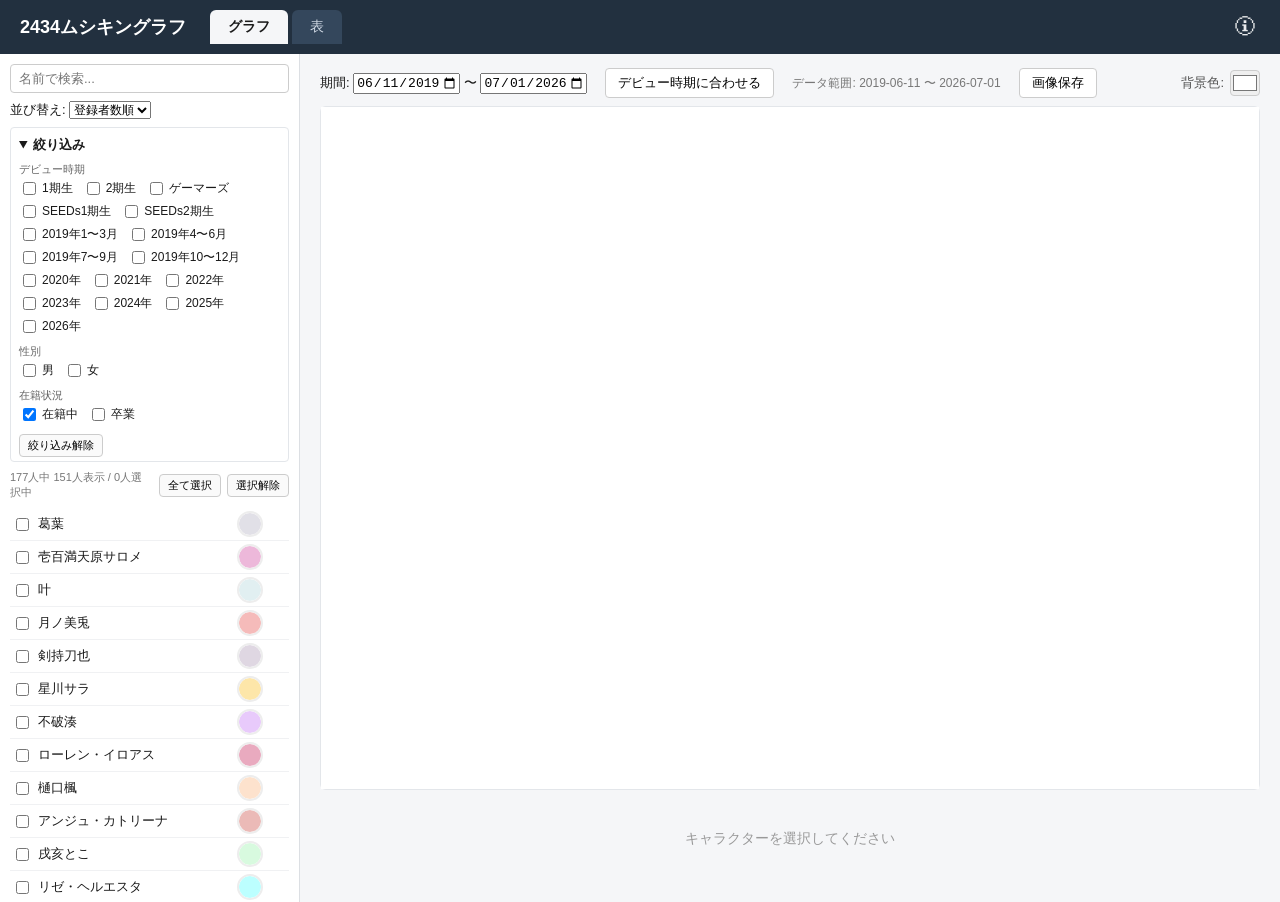
==== site/index.html @ 40066829 "initial commit" ====
<!doctype html>
<html lang="ja">
<head>
<meta charset="utf-8">
<meta name="viewport" content="width=device-width, initial-scale=1">
<title>2434ムシキングラフ</title>
<link rel="stylesheet" href="style.css">
</head>
<body>
<header class="app-header">
  <h1>2434ムシキングラフ</h1>
  <nav class="tabs">
    <button class="tab-btn" data-tab="select">選択</button>
    <button class="tab-btn active" data-tab="graph">グラフ</button>
    <button class="tab-btn" data-tab="table">表</button>
  </nav>
  <button type="button" id="notice-btn" class="notice-btn" title="お知らせ" aria-label="お知らせ">&#x1F6C8;</button>
</header>

<!-- Site admin notice popover: edit the text inside #notice-body freely,
     it's plain HTML shown as-is when the icon in the header is clicked. -->
<div id="notice-popover" class="notice-popover" hidden>
  <div id="notice-body">
    <p>サイト管理者にご連絡・ご要望のある方は<a href="https://marshmallow-qa.com/zwd38efeigw7ow4">こちら</a>にお願いします。スマホ表示に対応しました。</p>
  </div>
</div>

<div id="loading" class="loading">データを読み込み中...</div>

<main id="app" class="app-body" hidden>

  <!-- Shared character selector: lives OUTSIDE the graph/table panels so
       switching tabs never touches its scroll position, search, sort or
       filter state, and the checked characters + colors are always the
       same set feeding both views. -->
  <aside class="sidebar" id="char-selector"></aside>

  <div class="content-area">
    <!-- ============ GRAPH TAB ============ -->
    <section id="tab-graph" class="tab-panel active">
      <div class="main-panel">
        <div class="controls-row">
          <label>期間:
            <input type="date" id="graph-date-from" min="2019-06-11" max="2026-07-01" value="2019-06-11">
            〜
            <input type="date" id="graph-date-to" min="2019-06-11" max="2026-07-01" value="2026-07-01">
          </label>
          <button type="button" id="graph-fit-debut">デビュー時期に合わせる</button>
          <span class="hint">データ範囲: 2019-06-11 〜 2026-07-01</span>
          <button type="button" id="graph-export-image">画像保存</button>
          <label class="bg-color-label">背景色: <input type="color" id="graph-bg-color" value="#ffffff"></label>
        </div>
        <!-- Mobile-only hint: hidden on desktop and on mobile landscape,
             shown only when a narrow screen is held in portrait. -->
        <div class="landscape-hint">📱 横画面で見るとグラフが見やすくなります</div>
        <div class="chart-wrap">
          <canvas id="chart-canvas"></canvas>
          <div id="chart-tooltip" class="chart-tooltip" hidden></div>
        </div>
        <div id="graph-empty" class="empty-msg">キャラクターを選択してください</div>
      </div>
    </section>

    <!-- ============ TABLE TAB ============ -->
    <section id="tab-table" class="tab-panel">
      <div class="main-panel">
        <div class="controls-row">
          <label>期間:
            <input type="date" id="table-date-old" min="2019-06-11" max="2026-07-01" value="2019-06-11">
            〜
            <input type="date" id="table-date-new" min="2019-06-11" max="2026-07-01" value="2026-07-01">
          </label>
          <label>並び順:
            <select id="table-sort-key">
              <option value="old">前登録者</option>
              <option value="new" selected>後登録者</option>
              <option value="delta">増加数</option>
            </select>
          </label>
          <button type="button" id="table-quick-week">1週間</button>
          <button type="button" id="table-quick-month">1か月</button>
          <button type="button" id="table-export-jpg">画像保存</button>
        </div>
        <div id="table-effective-dates" class="hint"></div>
        <div class="landscape-hint">📱 横画面で見ると表が見やすくなります</div>
        <div class="table-wrap">
          <table id="result-table">
            <colgroup>
              <col class="col-rank">
              <col class="col-name">
              <col class="col-old">
              <col class="col-new">
              <col class="col-delta">
            </colgroup>
            <thead>
              <tr>
                <th class="th-rank"></th>
                <th class="th-name"></th>
                <th class="th-old">登録者数</th>
                <th class="th-new">登録者数</th>
                <th class="th-delta">増加数</th>
              </tr>
            </thead>
            <tbody></tbody>
          </table>
        </div>
        <div id="table-empty" class="empty-msg">キャラクターを選択してください</div>
      </div>
    </section>
  </div>

</main>

<!-- template for the character selector -->
<template id="tpl-selector">
  <div class="selector">
    <input type="search" class="sel-search" placeholder="名前で検索...">
    <div class="sel-row">
      <label>並び替え:
        <select class="sel-sort">
          <option value="number_debut">デビュー順</option>
          <option value="number_subscribe" selected>登録者数順</option>
          <option value="number_kana">50音順</option>
        </select>
      </label>
    </div>
    <details class="sel-filters" open>
      <summary>絞り込み</summary>
      <div class="filter-group" data-filter="generation">
        <div class="filter-title">デビュー時期</div>
        <div class="filter-options filter-generation"></div>
      </div>
      <div class="filter-group" data-filter="gender">
        <div class="filter-title">性別</div>
        <div class="filter-options filter-gender"></div>
      </div>
      <div class="filter-group" data-filter="graduation">
        <div class="filter-title">在籍状況</div>
        <div class="filter-options filter-graduation"></div>
      </div>
      <button type="button" class="filter-clear">絞り込み解除</button>
    </details>
    <div class="sel-row">
      <div class="sel-count"></div>
      <button type="button" class="sel-select-all">全て選択</button>
      <button type="button" class="sel-deselect-all">選択解除</button>
    </div>
    <div class="sel-list"></div>
  </div>
</template>

<script src="js/data.js"></script>
<script src="js/selector.js"></script>
<script src="js/graph.js"></script>
<script src="js/table.js"></script>
<script src="js/main.js"></script>
<!-- Cloudflare Web Analytics --><script defer src='https://static.cloudflareinsights.com/beacon.min.js' data-cf-beacon='{"token": "e94ead580969484f93b982cdf1c6165f"}'></script><!-- End Cloudflare Web Analytics -->
</body>
</html>
---- site/style.css ----
* { box-sizing: border-box; }
html, body {
  margin: 0; padding: 0;
  font-family: "Hiragino Sans", "Yu Gothic", "Meiryo", sans-serif;
  color: #1a1a1a;
  background: #f5f6f8;
}

.app-header {
  display: flex; align-items: center; gap: 24px;
  padding: 10px 20px;
  background: #22303f;
  color: #fff;
}
.app-header h1 { font-size: 18px; margin: 0; font-weight: 600; }
.tabs { display: flex; gap: 4px; }
.tab-btn {
  padding: 8px 18px; border: none; border-radius: 6px 6px 0 0;
  background: #34475c; color: #cfd8e3; cursor: pointer; font-size: 14px;
}
.tab-btn.active { background: #f5f6f8; color: #1a1a1a; font-weight: 600; }

.notice-btn {
  margin-left: auto;
  background: none; border: none; color: #fff;
  font-size: 22px; line-height: 1; padding: 4px; cursor: pointer;
  opacity: 0.9;
}
.notice-btn:hover { opacity: 1; }

.notice-popover {
  position: fixed; top: 50px; right: 20px; z-index: 200;
  width: 280px; max-width: calc(100vw - 40px);
  background: #fff; color: #1a1a1a;
  border: 1px solid #dcdfe3; border-radius: 6px;
  box-shadow: 0 4px 16px rgba(0,0,0,0.18);
  padding: 12px 14px;
  font-size: 13px; line-height: 1.7;
}
.notice-popover[hidden] { display: none; }
#notice-body p { margin: 0 0 8px; }
#notice-body p:last-child { margin-bottom: 0; }

.loading { padding: 40px; text-align: center; color: #666; font-size: 15px; }

.app-body {
  display: flex;
  height: calc(100vh - 52px);
}
/* The sidebar is a direct child of .app-body now, sitting beside
   .content-area, so it is never unmounted/remounted when the active tab
   changes -- its scroll position, search text and filters stay put. */
.content-area { flex: 1; min-width: 0; display: flex; }
.tab-panel { display: none; flex: 1; min-width: 0; }
.tab-panel.active { display: flex; }

.sidebar {
  width: 300px; flex-shrink: 0;
  border-right: 1px solid #dcdfe3;
  background: #fff;
  overflow-y: auto;
  padding: 10px;
}
.landscape-hint { display: none; }
/* Mobile-only pseudo-tab; hidden on desktop where the sidebar is always shown. */
.tab-btn[data-tab="select"] { display: none; }
.main-panel {
  flex: 1; min-width: 0;
  display: flex; flex-direction: column;
  padding: 14px 20px;
  overflow: auto;
}

.controls-row {
  display: flex; align-items: center; gap: 18px; flex-wrap: wrap;
  margin-bottom: 8px; font-size: 13px;
}
.controls-row input[type="date"] { font-size: 13px; }
.hint { color: #777; font-size: 12px; }
#table-export-jpg, #table-quick-week, #table-quick-month, #graph-fit-debut, #graph-export-image {
  font-size: 13px; padding: 5px 12px; cursor: pointer;
  border: 1px solid #ccc; border-radius: 4px; background: #fff;
}
#table-export-jpg:hover, #table-quick-week:hover, #table-quick-month:hover, #graph-fit-debut:hover, #graph-export-image:hover { background: #f0f2f5; }

.bg-color-label {
  margin-left: auto; display: flex; align-items: center; gap: 6px;
  color: #555;
}
.bg-color-label input[type="color"] {
  width: 30px; height: 26px; padding: 0; border: 1px solid #ccc; border-radius: 4px; cursor: pointer;
}

.chart-wrap {
  position: relative;
  flex: 1;
  min-height: 300px;
  background: #fff;
  border: 1px solid #e3e6ea;
  border-radius: 6px;
}
#chart-canvas { width: 100%; height: 100%; display: block; }
.chart-tooltip {
  position: absolute;
  pointer-events: none;
  background: rgba(20,20,20,0.9);
  color: #fff;
  font-size: 12px;
  padding: 6px 9px;
  border-radius: 4px;
  line-height: 1.5;
  white-space: nowrap;
  transform: translate(-50%, -110%);
  z-index: 5;
}

.empty-msg {
  text-align: center; color: #999; padding: 40px; font-size: 14px;
}

/* ---- selector component ---- */
.selector { display: flex; flex-direction: column; gap: 8px; font-size: 13px; }
.sel-search {
  width: 100%; padding: 6px 8px; font-size: 13px;
  border: 1px solid #ccc; border-radius: 4px;
}
.sel-row { display: flex; align-items: center; gap: 6px; }
.sel-row select { font-size: 12px; }

.sel-filters { border: 1px solid #e3e6ea; border-radius: 4px; padding: 4px 8px; }
.sel-filters summary { cursor: pointer; font-weight: 600; padding: 4px 0; }
.filter-group { margin: 4px 0 8px; }
.filter-title { font-size: 11px; color: #666; margin-bottom: 2px; }
.filter-options { display: flex; flex-wrap: wrap; gap: 4px 10px; }
.filter-options label { display: inline-flex; align-items: center; gap: 3px; font-size: 12px; white-space: nowrap; }
.filter-clear {
  font-size: 11px; padding: 3px 8px; margin-top: 2px;
  border: 1px solid #ccc; border-radius: 4px; background: #fafafa; cursor: pointer;
}

.sel-count { color: #777; font-size: 11px; margin-right: auto; }
.sel-select-all, .sel-deselect-all {
  font-size: 11px; padding: 3px 8px;
  border: 1px solid #ccc; border-radius: 4px; background: #fafafa; cursor: pointer;
  white-space: nowrap;
}

.sel-list { display: flex; flex-direction: column; }
.sel-item {
  display: flex; align-items: center; gap: 6px;
  padding: 3px 2px;
  border-bottom: 1px solid #f0f1f3;
}
.sel-item .sel-name {
  flex: 1; min-width: 0; overflow: hidden; text-overflow: ellipsis; white-space: nowrap;
  cursor: pointer;
}
.sel-item .sel-name.graduated { color: #999; text-decoration: line-through; }

.sel-item .color-swatch {
  width: 26px; height: 26px; padding: 0; flex-shrink: 0;
  border: 2px solid #ccc; border-radius: 50%; background: none; cursor: pointer;
  opacity: 0.35; pointer-events: none;
  transition: opacity .15s ease, border-color .15s ease, transform .1s ease;
}
.sel-item .color-swatch::-webkit-color-swatch-wrapper { padding: 0; border-radius: 50%; }
.sel-item .color-swatch::-webkit-color-swatch { border: none; border-radius: 50%; }
.sel-item .color-swatch::-moz-color-swatch { border: none; border-radius: 50%; }
.sel-item.checked .color-swatch { opacity: 1; pointer-events: auto; border-color: #999; }
.sel-item.checked .color-swatch:hover { border-color: #333; transform: scale(1.08); }

.sel-item .color-reset {
  visibility: hidden;
  width: 18px; height: 18px; flex-shrink: 0; padding: 0;
  font-size: 12px; line-height: 1; color: #888; background: #fff;
  border: 1px solid #ddd; border-radius: 50%; cursor: pointer;
}
.sel-item.checked .color-reset { visibility: visible; }
.sel-item .color-reset:hover { color: #333; border-color: #999; }

/* ---- table ---- */
.table-wrap { overflow: auto; flex: 1; }
table#result-table {
  table-layout: fixed;
  border-collapse: collapse;
  width: 580px;
  margin: 0 auto;
  font-size: 13px;
  background: #fff;
}
.col-rank  { width: 50px; }
.col-name  { width: 190px; } /* fits the longest name, "ソフィア・ヴァレンタイン" (12 chars) */
.col-old,
.col-new   { width: 110px; }
.col-delta { width: 120px; }

#result-table th, #result-table td {
  padding: 6px 10px; border-bottom: 1px solid #eee; text-align: right;
  white-space: nowrap; overflow: hidden; text-overflow: ellipsis;
}
#result-table th:nth-child(2), #result-table td:nth-child(2) { text-align: left; }
#result-table thead th {
  position: sticky; top: 0; background: #fff; border-bottom: 2px solid #ccc; cursor: default;
}
#result-table tbody tr:nth-child(odd) { background: #f7f7f7; }
#result-table tbody tr:hover { background: #eef2f7; }
.delta-pos { color: #111; }
.delta-neg { color: #d63333; font-weight: 600; }

/* ---- mobile layout (PC layout above is untouched outside this block) ----
   Matches on EITHER a narrow width (portrait phones) OR a short height
   (landscape phones -- many Android phones report a logical landscape
   width well over 768px, but their height is always short, so relying on
   width alone made landscape fall through to the PC layout). */
@media (max-width: 768px), (max-height: 500px) {
  .app-header { gap: 12px; padding: 8px 12px; }
  .app-header h1 { font-size: 15px; }
  .tab-btn { padding: 7px 12px; font-size: 13px; }
  .tab-btn[data-tab="select"] { display: block; }

  /* Fixed-height shell that never scrolls itself: exactly one of the
     sidebar or the content-area is shown at a time (based on the active
     tab) and each manages its own internal scrolling. This is what stops
     the character list's scroll from fighting the page's scroll. */
  .app-body { flex-direction: column; height: calc(100vh - 48px); overflow: hidden; }

  .sidebar { display: none; width: 100%; border-right: none; }
  #app[data-active-tab="select"] .sidebar { display: block; flex: 1; min-height: 0; }
  #app[data-active-tab="select"] .content-area { display: none; }
  .content-area { min-width: 0; min-height: 0; }

  .main-panel { padding: 10px; }

  .controls-row { gap: 8px 12px; }
  .bg-color-label { margin-left: 0; }

  .chart-wrap { min-height: 260px; }

  .landscape-hint {
    display: block; font-size: 12px; color: #555;
    background: #eef1f5; border-radius: 4px;
    padding: 6px 10px; margin-bottom: 8px;
  }
  /* Hide the hint again once the phone is actually rotated to landscape
     (applies to both the graph and table tabs' hints). */
  @media (orientation: landscape) {
    .landscape-hint { display: none; }
  }

  /* Table shrinks to fit the screen. Rank/name may truncate (ellipsis is
     already set on td via the base #result-table rules), but old/new/delta
     counts keep a guaranteed width so the numbers are never cut off. The
     old/new header cells hold a full ISO date ("2019-06-11"), which is the
     widest content in the table, so those two columns are sized to that
     rather than to the (shorter) registrant-count digits underneath. */
  table#result-table { width: 100%; margin: 0; }
  .col-rank  { width: 42px; } /* fits 2-digit ranks whenever space allows */
  .col-name  { width: auto; }
  .col-old,
  .col-new   { width: 96px; }
  .col-delta { width: 88px; }
}
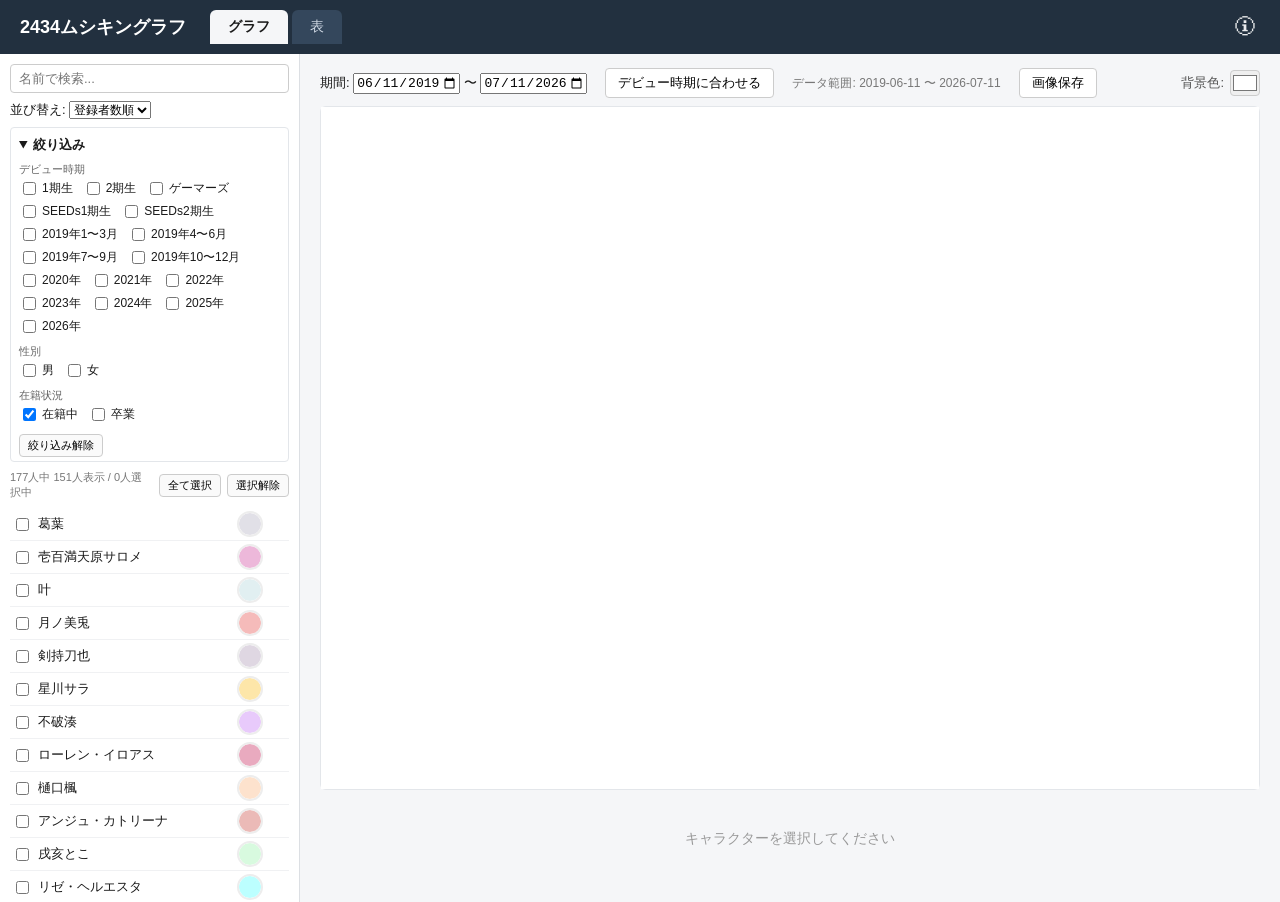
==== commit 62f6c404: "diary" ====
--- a/site/index.html
+++ b/site/index.html
@@ -40,13 +40,15 @@
     <section id="tab-graph" class="tab-panel active">
       <div class="main-panel">
         <div class="controls-row">
+          <!-- min/max/value are filled in from data/dates.json at load time
+               (main.js) so the pickers always cover the latest collected day. -->
           <label>期間:
-            <input type="date" id="graph-date-from" min="2019-06-11" max="2026-07-01" value="2019-06-11">
+            <input type="date" id="graph-date-from">
             〜
-            <input type="date" id="graph-date-to" min="2019-06-11" max="2026-07-01" value="2026-07-01">
+            <input type="date" id="graph-date-to">
           </label>
           <button type="button" id="graph-fit-debut">デビュー時期に合わせる</button>
-          <span class="hint">データ範囲: 2019-06-11 〜 2026-07-01</span>
+          <span class="hint" id="data-range-hint"></span>
           <button type="button" id="graph-export-image">画像保存</button>
           <label class="bg-color-label">背景色: <input type="color" id="graph-bg-color" value="#ffffff"></label>
         </div>
@@ -66,9 +68,9 @@
       <div class="main-panel">
         <div class="controls-row">
           <label>期間:
-            <input type="date" id="table-date-old" min="2019-06-11" max="2026-07-01" value="2019-06-11">
+            <input type="date" id="table-date-old">
             〜
-            <input type="date" id="table-date-new" min="2019-06-11" max="2026-07-01" value="2026-07-01">
+            <input type="date" id="table-date-new">
           </label>
           <label>並び順:
             <select id="table-sort-key">
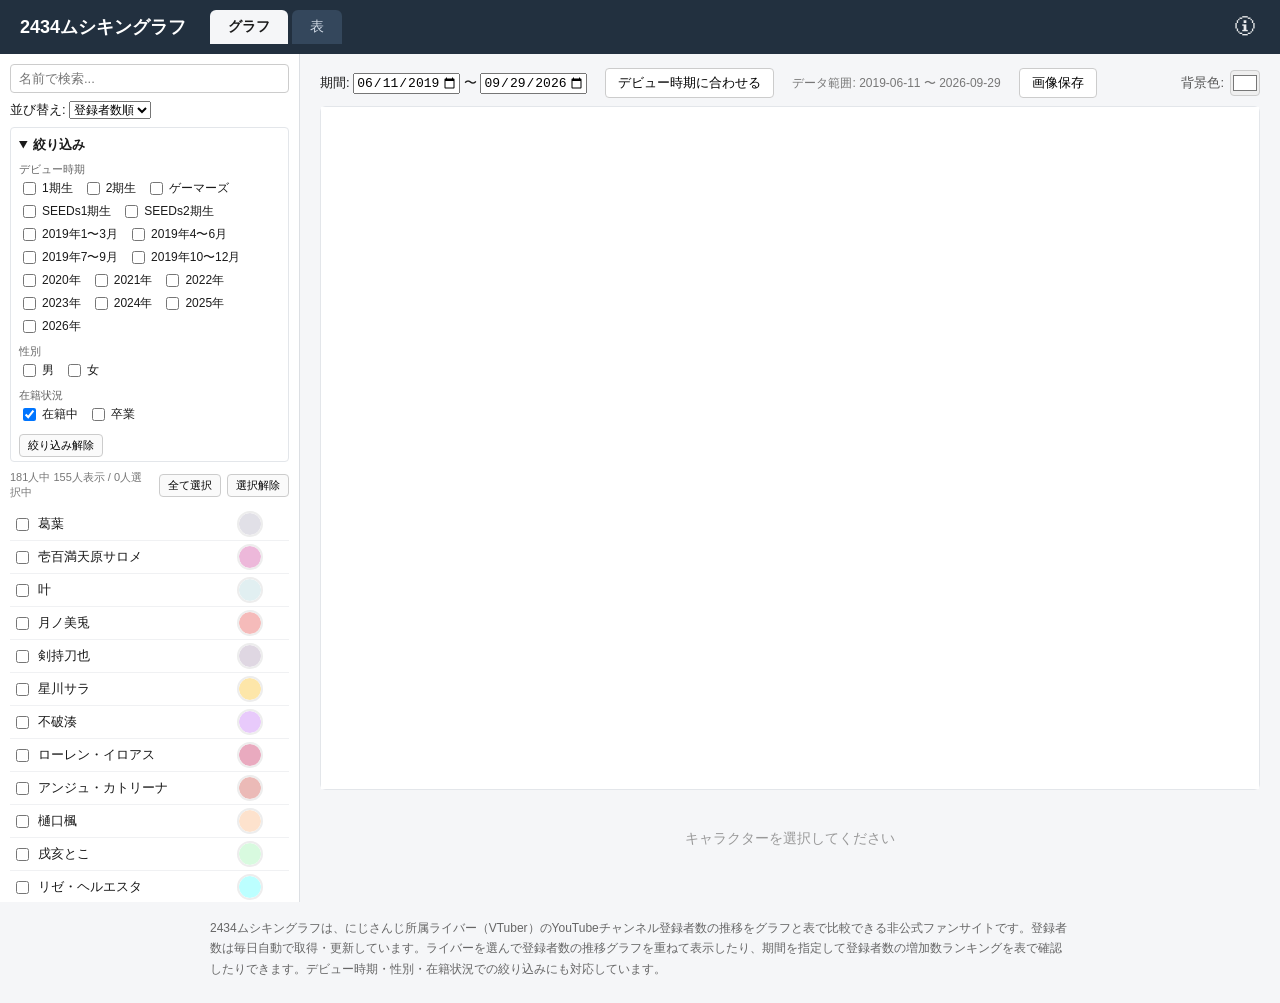
==== commit 4073db90: "検索エンジン向けにmeta・robots.txt・sitemap.xmlを追加" ====
--- a/site/index.html
+++ b/site/index.html
@@ -3,7 +3,14 @@
 <head>
 <meta charset="utf-8">
 <meta name="viewport" content="width=device-width, initial-scale=1">
-<title>2434ムシキングラフ</title>
+<title>2434ムシキングラフ｜にじさんじライバーのYouTube登録者数推移グラフ</title>
+<meta name="description" content="にじさんじ所属ライバー（VTuber）のYouTubeチャンネル登録者数の推移を、グラフと表で比較できる非公式ファンサイトです。データは毎日自動更新。期間を指定した増加数ランキングも見られます。">
+<link rel="canonical" href="https://mushikingraph.nijisanji.workers.dev/">
+<meta property="og:type" content="website">
+<meta property="og:title" content="2434ムシキングラフ">
+<meta property="og:description" content="にじさんじライバーのYouTube登録者数の推移をグラフと表で比較できる非公式ファンサイト（毎日自動更新）">
+<meta property="og:url" content="https://mushikingraph.nijisanji.workers.dev/">
+<meta name="twitter:card" content="summary">
 <link rel="stylesheet" href="style.css">
 </head>
 <body>
@@ -113,6 +120,11 @@
 
 </main>
 
+<!-- Search engines read this text; keep it short and descriptive. -->
+<footer class="site-footer">
+  <p>2434ムシキングラフは、にじさんじ所属ライバー（VTuber）のYouTubeチャンネル登録者数の推移をグラフと表で比較できる非公式ファンサイトです。登録者数は毎日自動で取得・更新しています。ライバーを選んで登録者数の推移グラフを重ねて表示したり、期間を指定して登録者数の増加数ランキングを表で確認したりできます。デビュー時期・性別・在籍状況での絞り込みにも対応しています。</p>
+</footer>
+
 <!-- template for the character selector -->
 <template id="tpl-selector">
   <div class="selector">
--- a/site/style.css
+++ b/site/style.css
@@ -260,3 +260,11 @@
   .col-new   { width: 96px; }
   .col-delta { width: 88px; }
 }
+
+/* Short site description below the app (mainly for search engines). */
+.site-footer {
+  max-width: 900px; margin: 0 auto;
+  padding: 16px 20px 24px;
+  color: #666; font-size: 12px; line-height: 1.7;
+}
+.site-footer p { margin: 0; }
